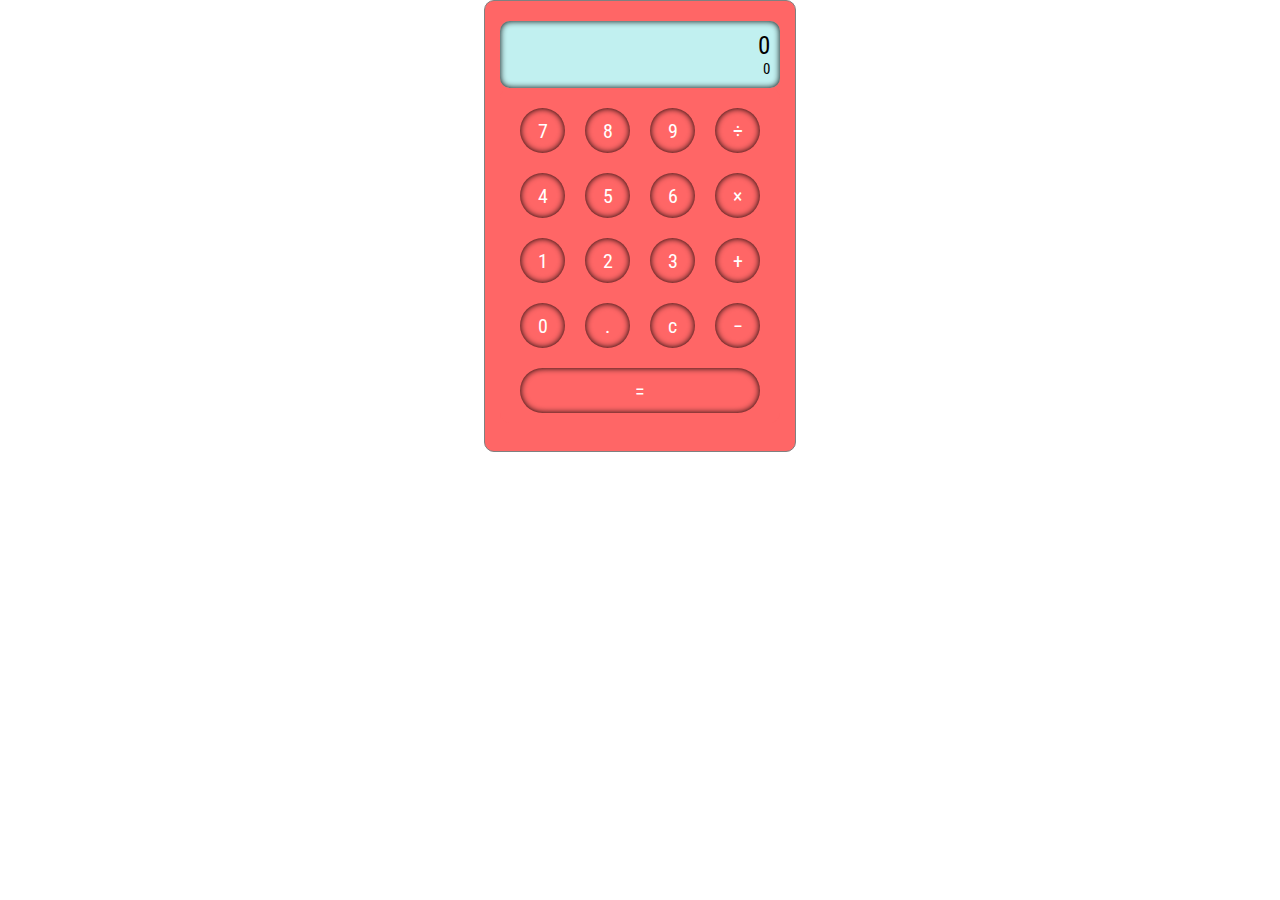
==== calculator/index.html @ 37c6cb6c "Add files via upload" ====
<!DOCTYPE html>
<html lang="en" >

<head>
  <meta charset="UTF-8">
  <title>ButtonAEL_03</title>
  
  
  
      <link rel="stylesheet" href="css/style.css">

  
</head>

<body>

  <style>
@import url('https://fonts.googleapis.com/css?family=Roboto+Condensed');
</style>
 <div id = "box2">
   <div id = "box1">
     <div id = "output">0</div>
     <div id = "display">0</div>
   </div>
      <div id = "box">
      <button id = "seven"  value = "7">7</button>
      <button id = "eight"  value = "8">8</button>
      <button id = "nine"   value = "9">9</button>
      <button id = "divide" value = "/">&#247;</button>
      <button id = "four"   value = "4">4</button>
      <button id = "five"   value = "5">5</button>
      <button id = "six"    value = "6">6</button>
      <button id = "times"  value = "*">&times;</button>
      <button id = "one"    value = "1">1</button>
      <button id = "two"    value = "2">2</button>
      <button id = "three"  value = "3">3</button>
      <button id = "plus"   value = "+">&plus;</button>
      <button id = "zero"   value = "0">0</button>
      <button id = "radix"  value = ".">.</button>
      <button id = "clear"  value = "c">c</button>
      <button id = "minus"  value = "-">&minus;</button>
<!--       <button id = "clear"  value = "c">c</button> -->
<!--       <button id = "" value = "c">&#x232b;</button> back-->

<!--       <button id = "equals" value = ""></button> -->
      <button id = "equals" value = "=">&equals;</button>
    </div>
<!-- </div> -->
<!-- ref (2/10/18) https://developer.mozilla.org/en-US/docs/Web/API/EventTarget/addEventListener
 -->

<!-- http://www.yankodesign.com/2018/09/27/the-midtone-calculator-shows-us-how-to-make-gadgets-less-addictive/ -->
  
  

    <script  src="js/index.js"></script>




</body>

</html>
---- calculator/css/style.css ----
/*--------------------------------------
    // reset end
    //-------------------------------------*/
/* http://meyerweb.com/eric/tools/css/reset/ 
   v2.0 | 20110126
   License: none (public domain)
*/

html, body, div, span, applet, object, iframe,
h1, h2, h3, h4, h5, h6, p, blockquote, pre,
a, abbr, acronym, address, big, cite, code,
del, dfn, em, img, ins, kbd, q, s, samp,
small, strike, strong, sub, sup, tt, var,
b, u, i, center,
dl, dt, dd, ol, ul, li,
fieldset, form, label, legend,
table, caption, tbody, tfoot, thead, tr, th, td,
article, aside, canvas, details, embed, 
figure, figcaption, footer, header, hgroup, 
menu, nav, output, ruby, section, summary,
time, mark, audio, video {
	margin: 0;
	padding: 0;
	border: 0;
	font-size: 100%;
	font: inherit;
	vertical-align: baseline;
}

    /*--------------------------------------
    // reset end
    //-------------------------------------*/

#equals {
  width: 240px;
  float: right;
}

#box2 {
  border-radius: 10px; 
  padding: 5px; 
  border: 1px solid gray;
  width: 290px;
  margin: 0 auto;
  background:#ff6666;
  padding: 10px;
  height:430px;
}

button, #box1 {
    /*--------------------------------------
    // button before press - out
    //-------------------------------------*/
  border: 0;
  .shadow:
    -webkit-box-shadow:  0 0 8px #000;
  box-shadow: 0 4px 8px 0 rgba(0, 0, 0, 0.2),
             0 4px 20px 0 rgba(0, 0, 0, 0.2);
  .shadow:
  -moz-box-shadow:    inset  0 6px #000000;
  -webkit-box-shadow: inset 0 0 6px #000;
   box-shadow:        inset 0 0 6px #000; 
/*      border: 1px solid;
    padding: 10px;
    box-shadow: 6px 5px #0006;
    -webkit-filter: blur(5px);
    -moz-filter: blur(5px);
    -o-filter: blur(5px);
    -ms-filter: blur(5px);
    filter: blur(5px); */
}

button:before {
  background: yellow;
  border:0
}
button:focus {
    /*--------------------------------------
    // button after press - in
    //-------------------------------------*/
  box-shadow: inset 3px 3px 12px 2px rgba(0, 0, 0, 0.35);
/*   box-shadow: inset 0 0 35px 5px rgba(0, 0, 0, 0.25), inset 0 2px 1px 1px rgba(255, 255, 255, 0.9), inset 0 -2px 1px 0 rgba(0, 0, 0, 0.25); */
  outline-width: 0;
}

/*   background: blue; */
/*   border:0
} */
button:after {
/*   transition: all .2s ease-in-out;
  -webkit-transition: all .2s ease-in-out;
  -moz-transition: all .2s ease-in-out;
  -o-transition: all .2s ease-in-out; */
}
/*----OUT*/
button {
/*   box-shadow: inset 0 0 2px 2px rgba(0, 0, 0, 0.25), inset 0 2px 1px 1px rgba(255, 255, 255, 0.9), inset 0 -2px 1px 0 rgba(0, 0, 0, 0.25); */
  
/*     box-shadow: inset 1px 3px 4px 1px rgba(0, 0, 0, 0.25); */
/*       , 
      inset 0 2px 1px 1px rgba(255, 255, 255, 0.9), inset 0 -2px 1px 0 rgba(0, 0, 0, 0.25); */
/*   border:0; */
/*   width: 100%;
  height: 100%; */
/*   background-image: url("https://www.dropbox.com/s/th8jk94pnkqhxzw/7365-200.png?raw=1"); */
  
  transition: all .2s ease-in-out;
  -webkit-transition: all .2s ease-in-out;
  -moz-transition: all .2s ease-in-out;
  -o-transition: all .2s ease-in-out;
}
/* focus {
    background-color: transparent;
    border: 0px solid;
    height: 20px;
    width: 160px;
/*     color: #CCC; */
} 
/*----IN*/
button:hover  {
   box-shadow: inset 3px 3px 12px 2px rgba(0, 0, 0, 0.35);
 
/*     transition: all .2s ease-in-out;
  -webkit-transition: all .2s ease-in-out;
  -moz-transition: all .2s ease-in-out;
  -o-transition: all .2s ease-in-out; */
/*    box-shadow: 0 15px 25px -4px rgba(0, 0, 0, 0.4), inset 0 -8px 30px 1px rgba(255, 255, 255, 0.9), 0 -10px 15px -1px rgba(255, 255, 255, 0.6), inset 0 8px 25px 0 rgba(0, 0, 0, 0.4), inset 0 0 10px 1px rgba(255, 255, 255, 0.6); */
/*   background-image: url(... https://www.dropbox.com/s/th8jk94pnkqhxzw/7365-200.png?raw=1;)
  overflow:hidden; */
  -webkit-animation: switch 5s infinite; /* Chrome, Safari, Opera */ 
    animation: switch 5s infinite;
   background-repeat: repeat-n;
}
  
body{
  font: 20px 'Roboto Condensed';
}
#display{
  font-size: 15px;
}
#output{
  font-size: 25px;
}
 
  #box1{
  border-radius: 10px;
  width: 260px;
  margin: 0 auto;
  background: #c1f0f0;
/*     border: 1px solid gray; */
    padding: 5px;
    text-align: right;
    padding: 10px;
    margin-top: 10px;
    

  }

div#box {
  border-radius: 10px; 
  padding: 5px; 
/*   border: 1px solid gray; */
/*   border-left: 2px solid white;
  border-right: 2px solid white;
  border-right: 2px solid white; */
  width: 260px;
  margin: 0 auto;
  background:#ff6666;
  padding: 10px;
  height:315px;
/*   border: 1px solid gray; */
}

button { 
  border-radius: 50px ;
  font: 20px 'Roboto Condensed';
  width: 45px;
  height: 45px;
  float: left;
  background: #ff6666;
  margin:10px;
/*   border: 1px solid white; */
  color: white;
}
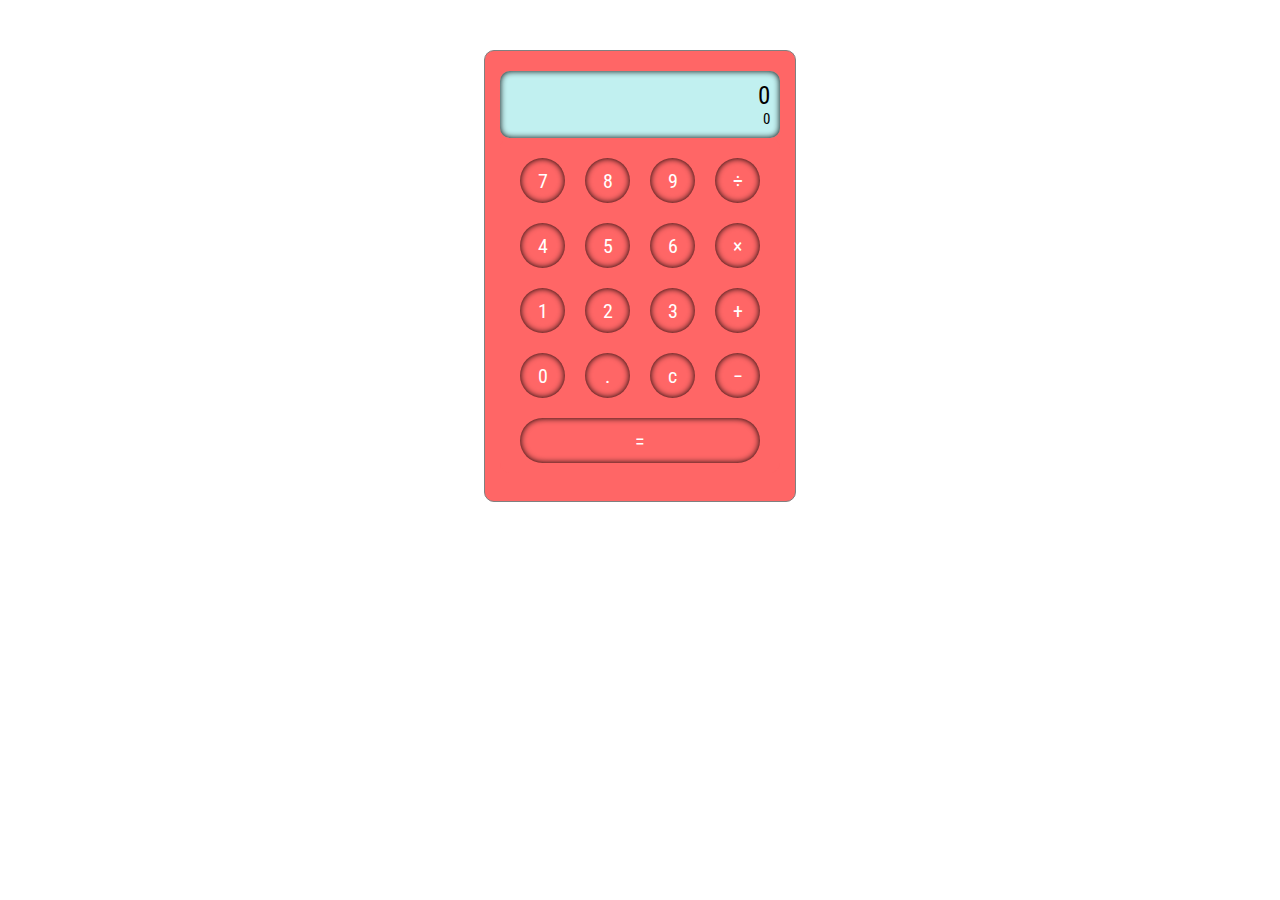
==== commit d01069d4: "Update index.html" ====
--- a/calculator/index.html
+++ b/calculator/index.html
@@ -4,12 +4,8 @@
 <head>
   <meta charset="UTF-8">
   <title>ButtonAEL_03</title>
-  
-  
-  
-      <link rel="stylesheet" href="css/style.css">
-
-  
+  <link rel="stylesheet" href="css/style.css">
+  <link rel="icon" type="image/png" sizes="128x128" href="../calc128.io">
 </head>
 
 <body>
--- a/calculator/css/style.css
+++ b/calculator/css/style.css
@@ -127,13 +127,14 @@
 /*    box-shadow: 0 15px 25px -4px rgba(0, 0, 0, 0.4), inset 0 -8px 30px 1px rgba(255, 255, 255, 0.9), 0 -10px 15px -1px rgba(255, 255, 255, 0.6), inset 0 8px 25px 0 rgba(0, 0, 0, 0.4), inset 0 0 10px 1px rgba(255, 255, 255, 0.6); */
 /*   background-image: url(... https://www.dropbox.com/s/th8jk94pnkqhxzw/7365-200.png?raw=1;)
   overflow:hidden; */
-  -webkit-animation: switch 5s infinite; /* Chrome, Safari, Opera */ 
-    animation: switch 5s infinite;
+   -webkit-animation: switch 5s infinite; /* Chrome, Safari, Opera */ 
+   animation: switch 5s infinite;
    background-repeat: repeat-n;
 }
   
 body{
   font: 20px 'Roboto Condensed';
+  padding: 50px;
 }
 #display{
   font-size: 15px;
@@ -147,13 +148,10 @@
   width: 260px;
   margin: 0 auto;
   background: #c1f0f0;
-/*     border: 1px solid gray; */
-    padding: 5px;
-    text-align: right;
-    padding: 10px;
-    margin-top: 10px;
-    
-
+  padding: 5px;
+  text-align: right;
+  padding: 10px;
+  margin-top: 10px;
   }
 
 div#box {
@@ -181,4 +179,4 @@
   margin:10px;
 /*   border: 1px solid white; */
   color: white;
-}+}
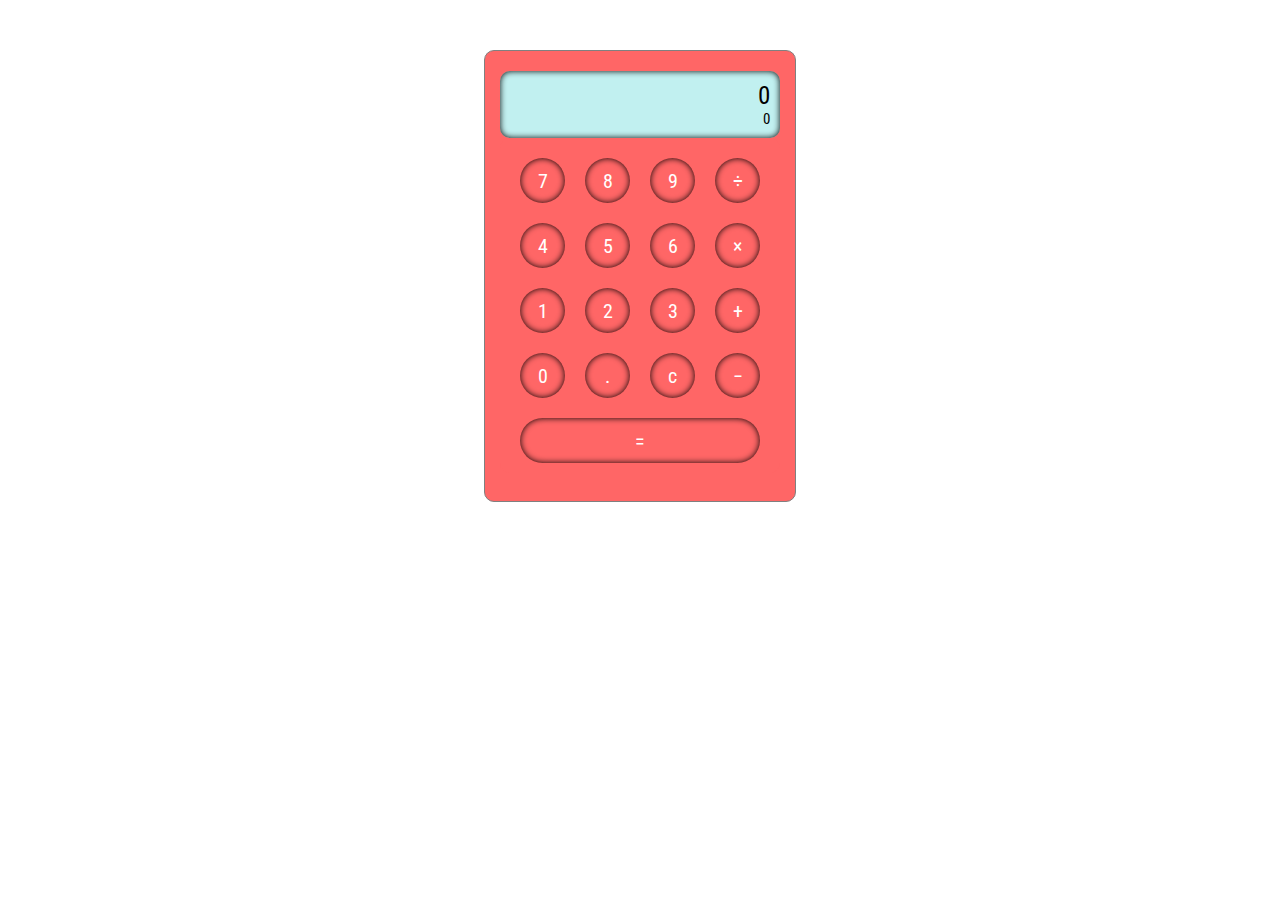
==== commit 9bc40c40: "Update index.html" ====
--- a/calculator/index.html
+++ b/calculator/index.html
@@ -5,7 +5,7 @@
   <meta charset="UTF-8">
   <title>ButtonAEL_03</title>
   <link rel="stylesheet" href="css/style.css">
-  <link rel="icon" type="image/png" sizes="128x128" href="../calc128.io">
+  <link rel="icon" type="image/png" sizes="144x144" href="../calc144.io">
 </head>
 
 <body>
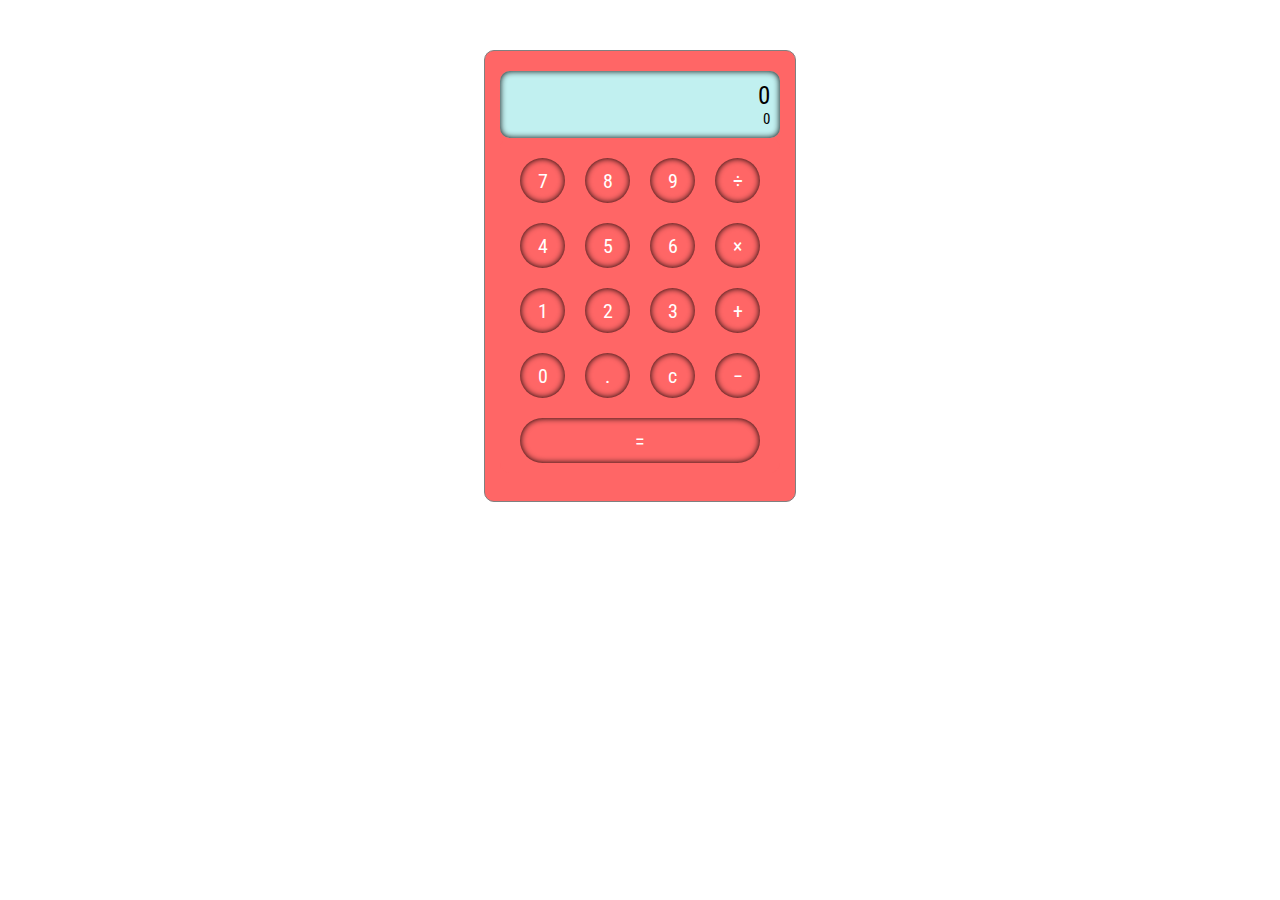
==== commit fd0edc39: "Update index.html" ====
--- a/calculator/index.html
+++ b/calculator/index.html
@@ -3,9 +3,10 @@
 
 <head>
   <meta charset="UTF-8">
-  <title>ButtonAEL_03</title>
+  <title>Calculator</title>
   <link rel="stylesheet" href="css/style.css">
-  <link rel="icon" type="image/png" sizes="144x144" href="../calc144.io">
+  <link rel="icon" type="image/png" sizes="32x32" href="calc32.io">
+
 </head>
 
 <body>
